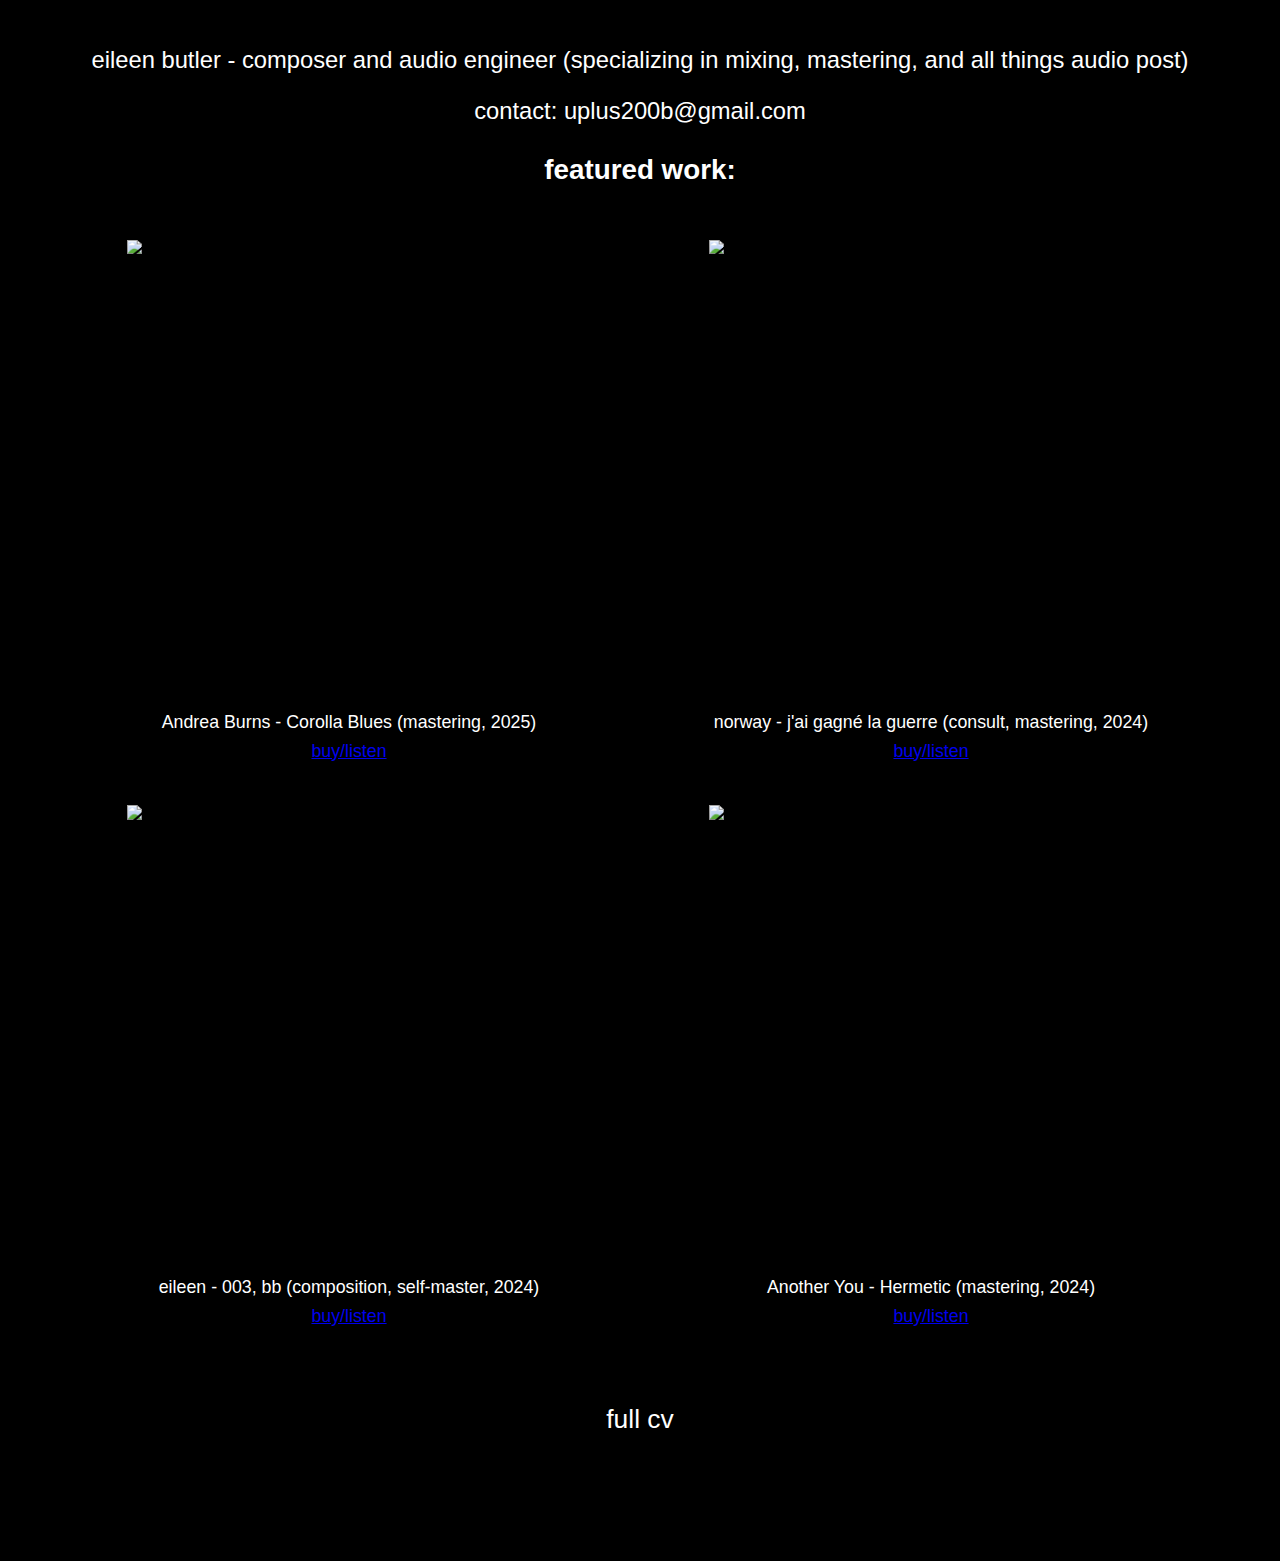
==== index.html @ 72ccc9b5 "Add files via upload" ====
<html>
	<head>
		<title>uplus200bb</title>
		<link rel="stylesheet" href="main.css" title="..." type="text/css">
		<link rel="stylesheet" href="grid.css" title="..." type="text/css">
		<link rel="preconnect" href="https://rsms.me/">
		<link rel="stylesheet" href="https://rsms.me/inter/inter.css">
	</head>
	<body style="--zoom: 100%">

		<p>eileen butler - composer and audio engineer (specializing in mixing, mastering, and all things audio post)</p>

		<p>contact: uplus200b@gmail.com</p>

		<h3>featured work:</h3>

		<div class="work">
			<div class="entry">
				<img src="https://f4.bcbits.com/img/a2047834621_16.jpg" style="width:500px; padding: 20;">
				<p>Andrea Burns - Corolla Blues (mastering, 2025)</p>
				<p style="margin-top: -1ch;"><a href="https://plasterfe.bandcamp.com/album/corolla-blues">buy/listen</a></p>
			</div>
			<div class="entry">
				<img src="https://f4.bcbits.com/img/a2763321026_16.jpg" style="width:500px; padding: 20;">
				<p>norway - j'ai gagné la guerre (consult, mastering, 2024)</p>
				<p style="margin-top: -1ch;"><a href="https://focusupo.bandcamp.com/album/intuition-jai-gagn-la-guerre">buy/listen</a></p>
			</div>
			<div class="entry">
				<img src="https://f4.bcbits.com/img/a3822769433_16.jpg" style="width:500px; padding: 20;">
				<p>eileen - 003, bb (composition, self-master, 2024)</p>
				<p style="margin-top: -1ch;"><a href="https://focusupo.bandcamp.com/album/003-bb">buy/listen</a></p>
			</div>
			<div class="entry">
				<img src="https://f4.bcbits.com/img/a1372209479_16.jpg" style="width:500px; padding: 20;">
				<p>Another You - Hermetic (mastering, 2024)</p>
				<p style="margin-top: -1ch;"><a href="https://plasterfe.bandcamp.com/album/hermetic">buy/listen</a></p>
			</div>
		</div>

		<p style="font-size: 2ch; margin-top: 4ch;">full cv</p>

	</body>
</html>
---- main.css ----
/* for inter */
:root {
	font-family: Inter, sans-serif;
	font-feature-settings: 'liga' 1, 'calt' 1; /* fix for Chrome */
}
@supports (font-variation-settings: normal) {
	:root { font-family: InterVariable, sans-serif; }
}

body {
    background-color: black;
    color: white;
    text-align: center;
    padding-top: 1ch;
    font-size: 3ch;
	margin:40px auto;
	--max-width:650px;
	--line-height:1.6;
	padding:0 10px;
	--font-family: Helvetica;
	--overflow: hidden;
	margin: 4vw;
	zoom: 89%;
}

h1,h2,h3 {
	line-height:1.2;
}

div.center {
	text-align: center;
}
---- grid.css ----
.work {
	display: flex inline;
	flex-wrap: wrap;
	padding: 0 4px;
}

/* Create four equal columns that sits next to each other */
.entry {
	flex: 25%;
	--max-width: 25%;
	padding: 0 4px;
}

.entry img {
	margin-top: 8px;
	vertical-align: middle;
	width: 100%;
}

.entry p {
	font-size: 20px;
	margin-top: 1ch;
	--margin-bottom: -1ch;
}


/* Responsive layout - makes a two column-layout instead of four columns */
@media screen and (max-width: 800px) {
	.entry {
		flex: 50%;
		max-width: 50%;
	}
}
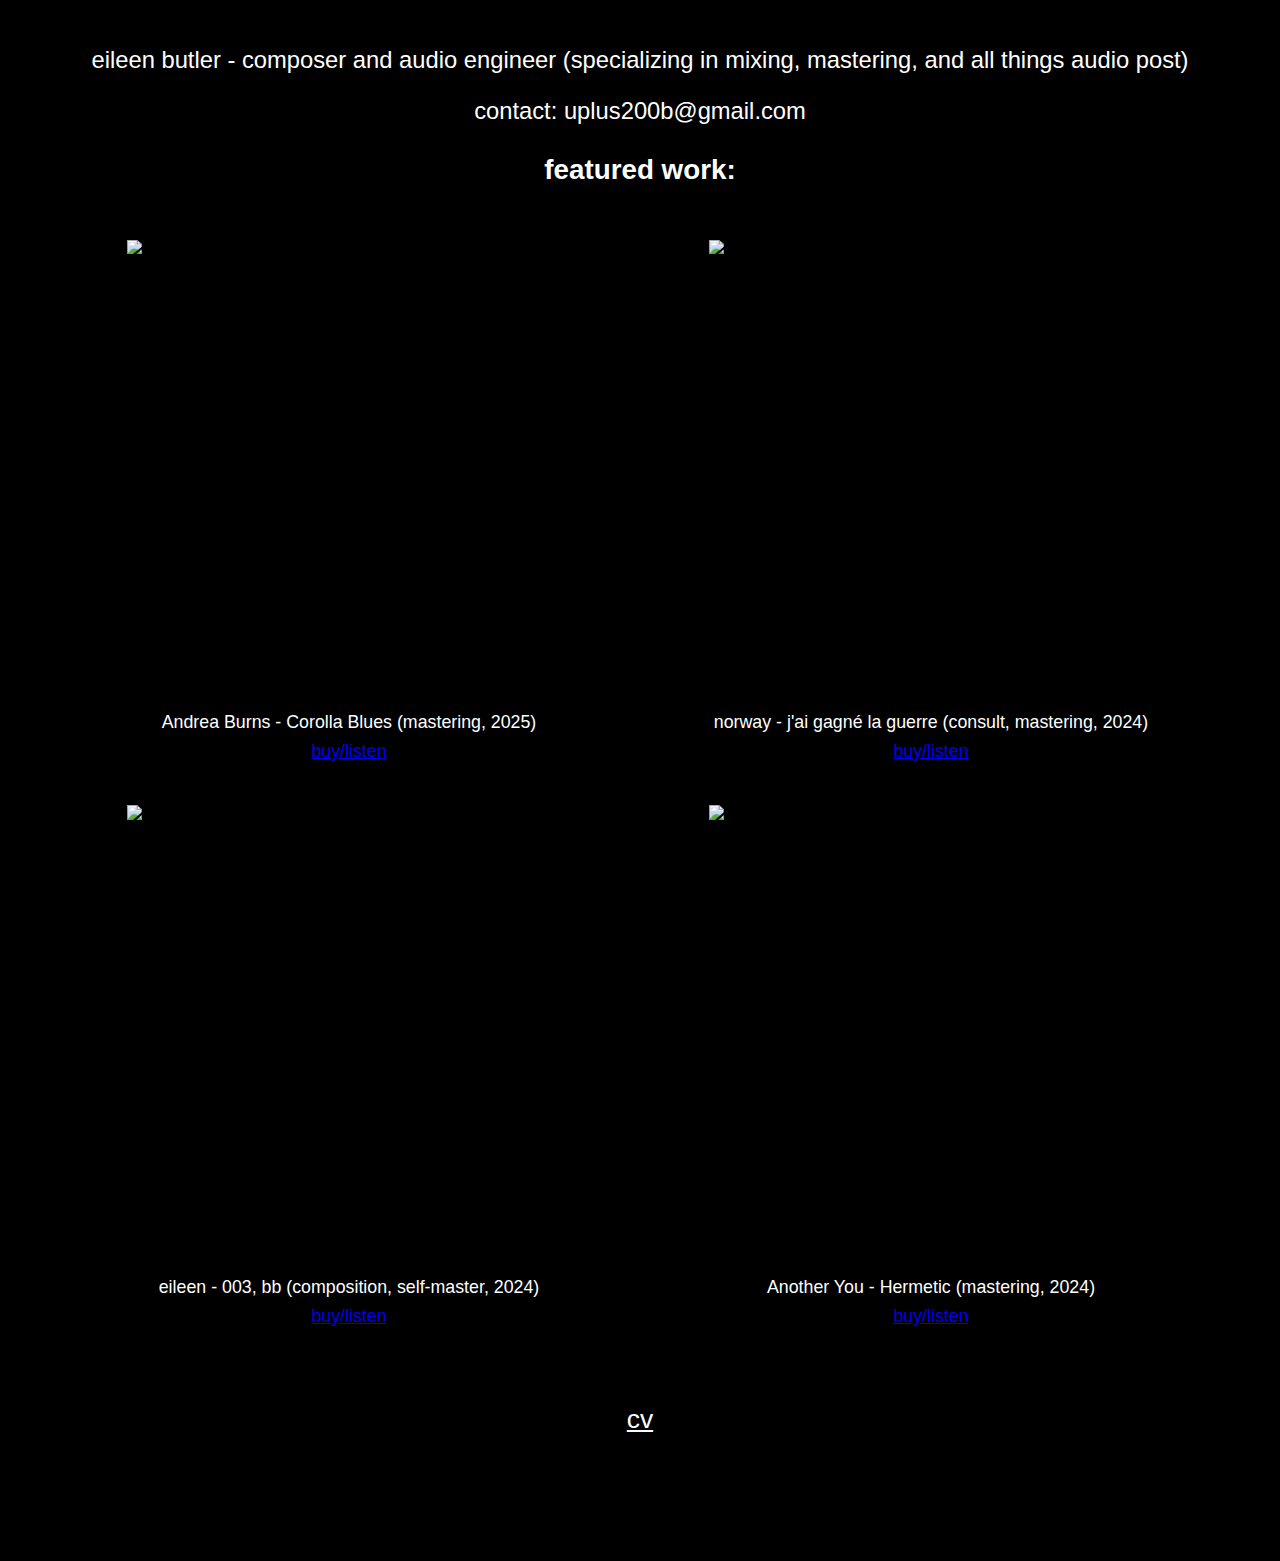
==== commit 60c8fca0: "link to cv" ====
--- a/index.html
+++ b/index.html
@@ -37,7 +37,7 @@
 			</div>
 		</div>
 
-		<p style="font-size: 2ch; margin-top: 4ch;">full cv</p>
+		<p style="font-size: 2ch; margin-top: 4ch;"><a href="cv" style="color: white;">cv</a></p>
 
 	</body>
 </html>
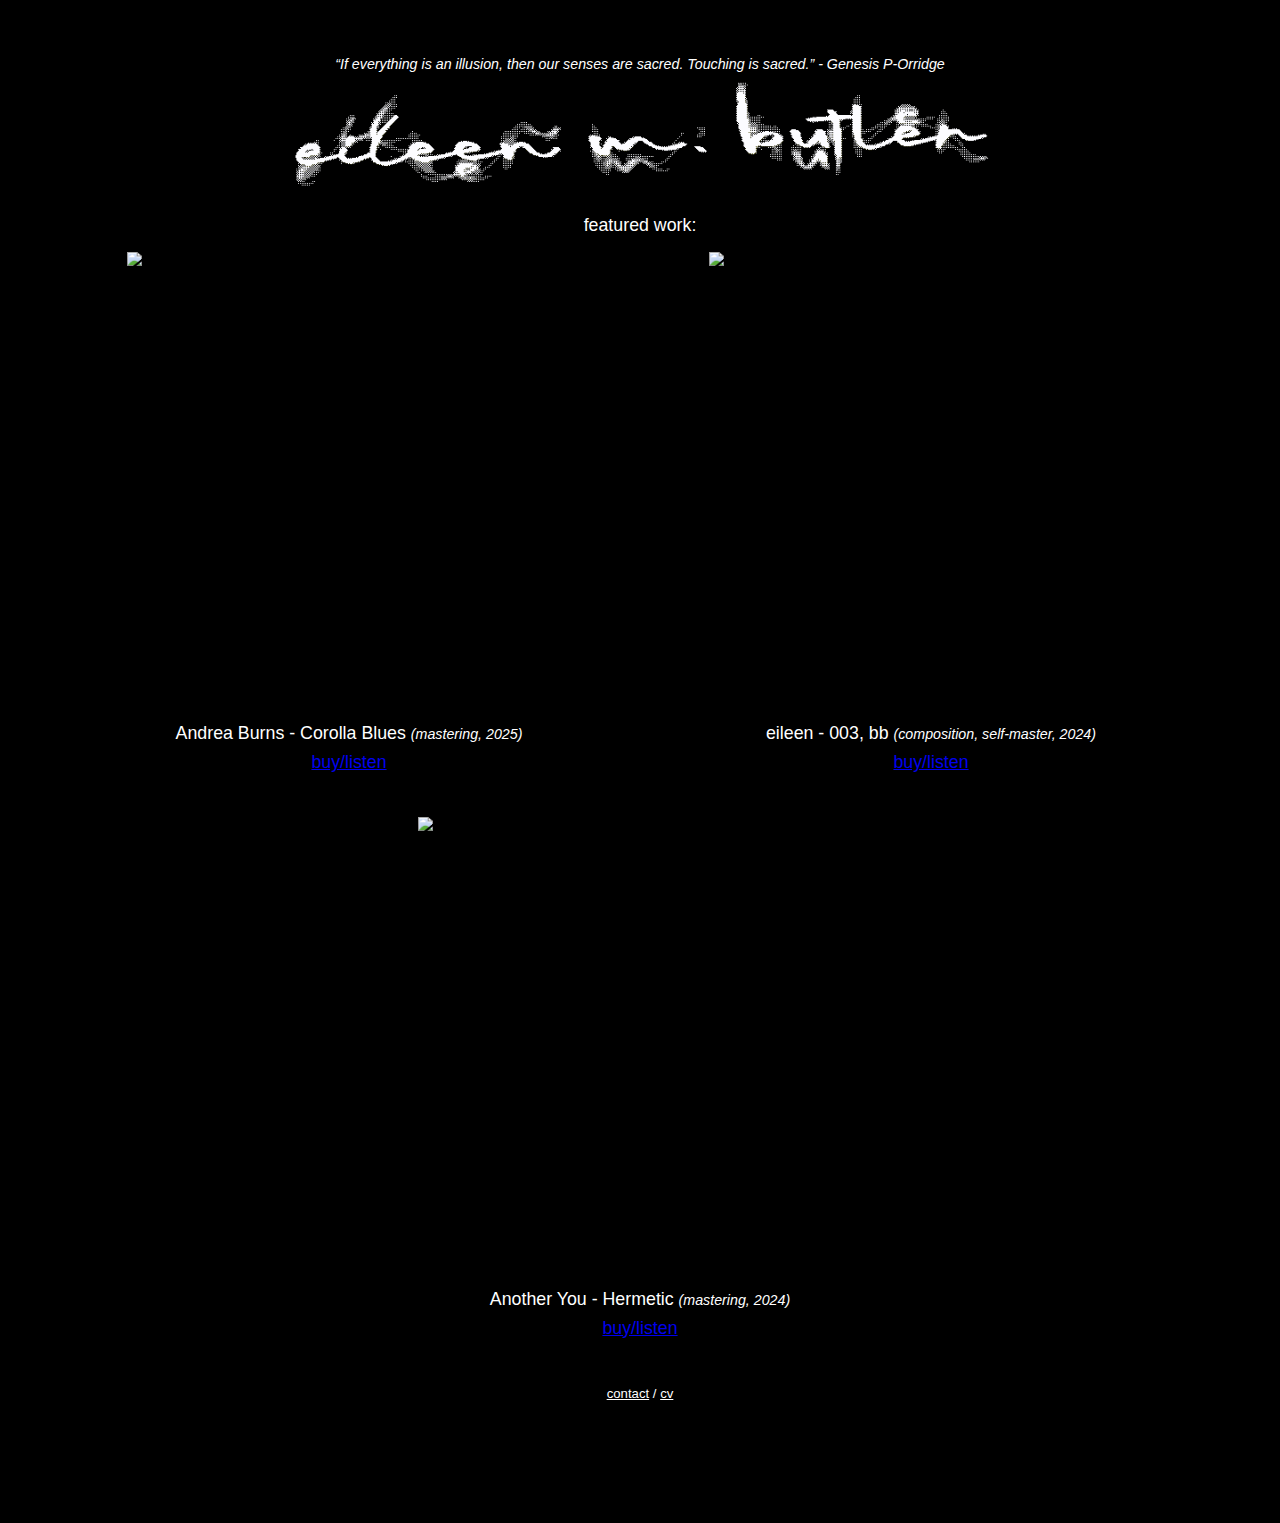
==== commit 7fa9d083: "first major design addition (logo)" ====
--- a/index.html
+++ b/index.html
@@ -8,36 +8,33 @@
 	</head>
 	<body style="--zoom: 100%">
 
-		<p>eileen butler - composer and audio engineer (specializing in mixing, mastering, and all things audio post)</p>
+		<p style="font-size: 2ch; margin-top: 12px; margin-bottom: 8px; display: inline-grid;"><i>“If everything is an illusion, then our senses are sacred. Touching is sacred.” - Genesis P-Orridge</i>
 
-		<p>contact: uplus200b@gmail.com</p>
+		<img src="name.gif" alt="eileen m. butler" style="text-align: center;">
 
-		<h3>featured work:</h3>
+		<p style="font-size: 20px; /*padding-top: 8px;*/ margin-bottom: -1ch">featured work:
 
 		<div class="work">
 			<div class="entry">
 				<img src="https://f4.bcbits.com/img/a2047834621_16.jpg" style="width:500px; padding: 20;">
-				<p>Andrea Burns - Corolla Blues (mastering, 2025)</p>
-				<p style="margin-top: -1ch;"><a href="https://plasterfe.bandcamp.com/album/corolla-blues">buy/listen</a></p>
-			</div>
-			<div class="entry">
-				<img src="https://f4.bcbits.com/img/a2763321026_16.jpg" style="width:500px; padding: 20;">
-				<p>norway - j'ai gagné la guerre (consult, mastering, 2024)</p>
-				<p style="margin-top: -1ch;"><a href="https://focusupo.bandcamp.com/album/intuition-jai-gagn-la-guerre">buy/listen</a></p>
+				<p>Andrea Burns - Corolla Blues <i>(mastering, 2025)</i>
+				<p style="margin-top: -1ch;"><a href="https://plasterfe.bandcamp.com/album/corolla-blues">buy/listen</a>
 			</div>
 			<div class="entry">
 				<img src="https://f4.bcbits.com/img/a3822769433_16.jpg" style="width:500px; padding: 20;">
-				<p>eileen - 003, bb (composition, self-master, 2024)</p>
-				<p style="margin-top: -1ch;"><a href="https://focusupo.bandcamp.com/album/003-bb">buy/listen</a></p>
+				<p>eileen - 003, bb <i>(composition, self-master, 2024)</i>
+				<p style="margin-top: -1ch;"><a href="https://focusupo.bandcamp.com/album/003-bb">buy/listen</a>
 			</div>
 			<div class="entry">
 				<img src="https://f4.bcbits.com/img/a1372209479_16.jpg" style="width:500px; padding: 20;">
-				<p>Another You - Hermetic (mastering, 2024)</p>
-				<p style="margin-top: -1ch;"><a href="https://plasterfe.bandcamp.com/album/hermetic">buy/listen</a></p>
+				<p>Another You - Hermetic <i>(mastering, 2024)</i>
+				<p style="margin-top: -1ch;"><a href="https://plasterfe.bandcamp.com/album/hermetic">buy/listen</a>
 			</div>
 		</div>
 
-		<p style="font-size: 2ch; margin-top: 4ch;"><a href="cv" style="color: white;">cv</a></p>
+		<p style="font-size: 1ch; margin-top: 4ch;">
+		<a href="mailto:uplus200b@gmail.com" style="color: white;">contact</a> / 
+		<a href="cv" style="color: white;">cv</a>
 
 	</body>
 </html>
--- a/main.css
+++ b/main.css
@@ -21,6 +21,7 @@
 	--overflow: hidden;
 	margin: 4vw;
 	zoom: 89%;
+	text-size-adjust: none;
 }
 
 h1,h2,h3 {
@@ -31,3 +32,6 @@
 	text-align: center;
 }
 
+i {
+	font-size: 16px;
+}
